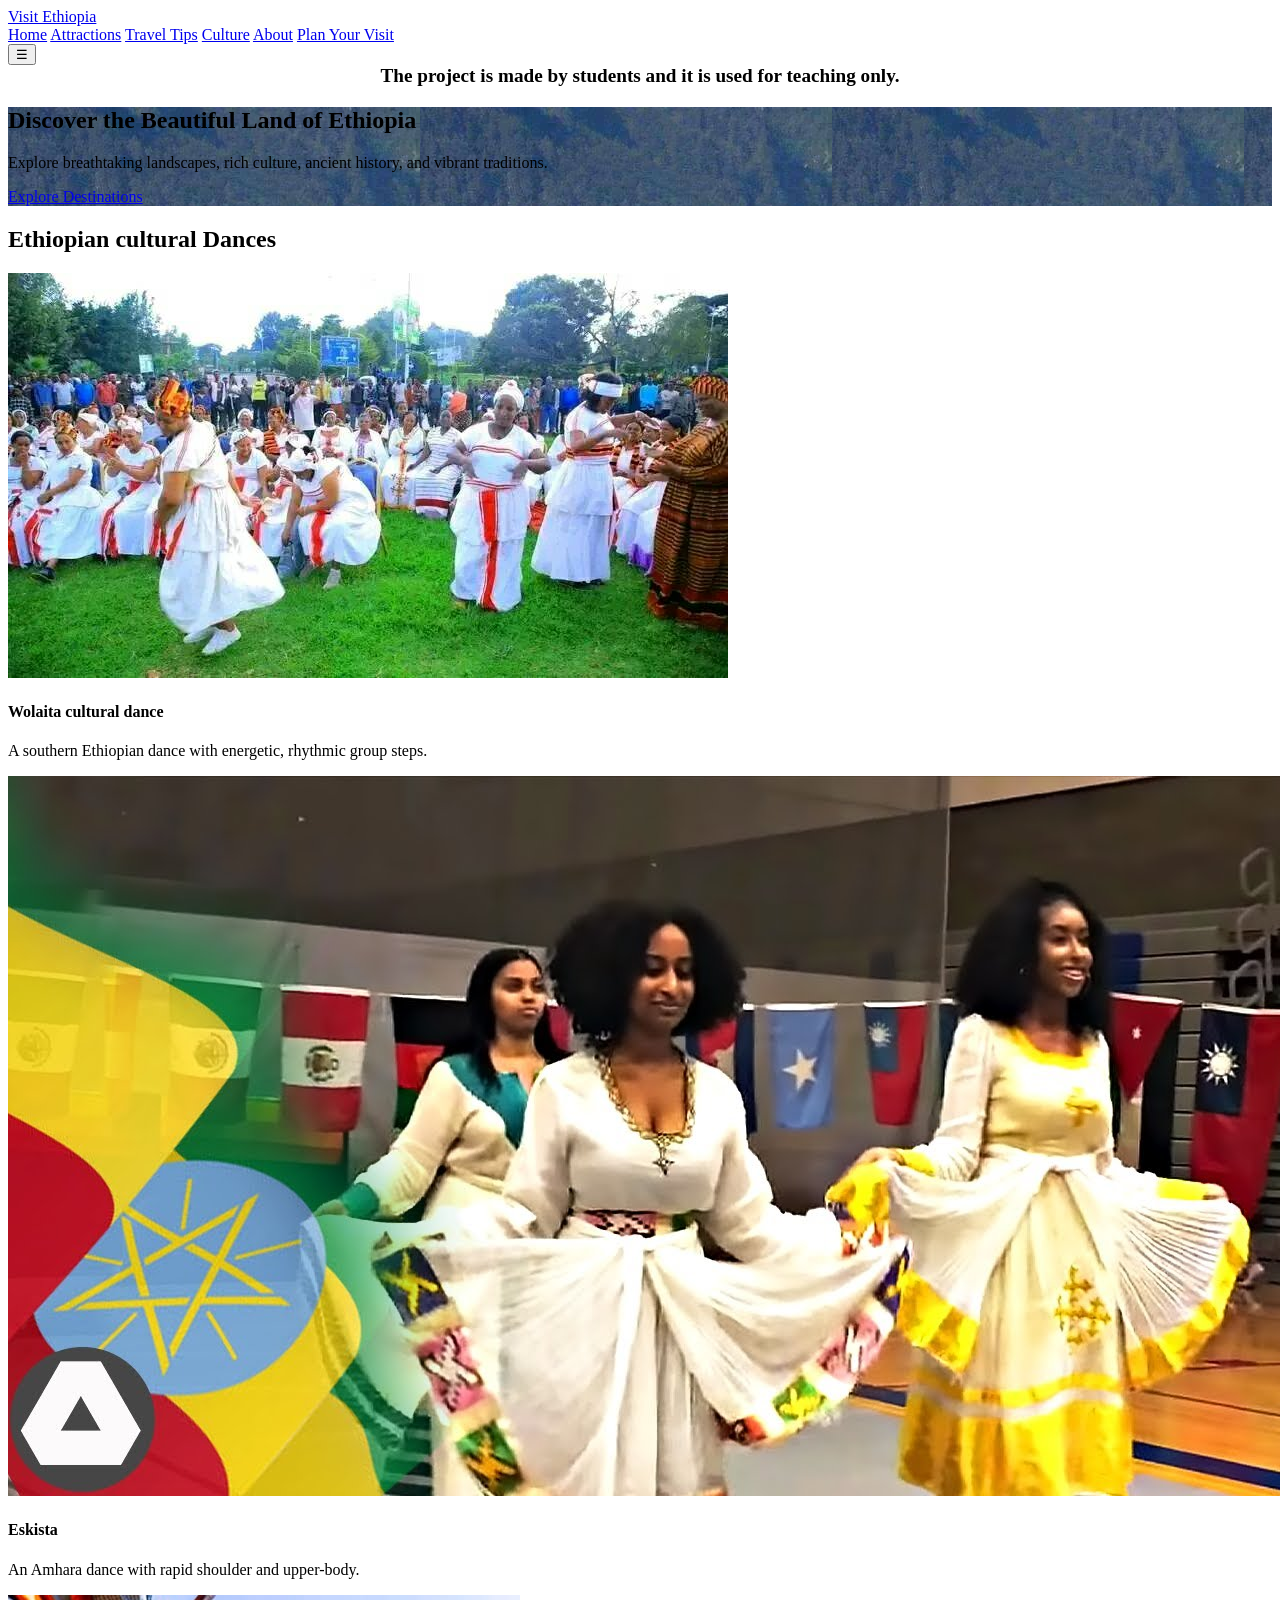
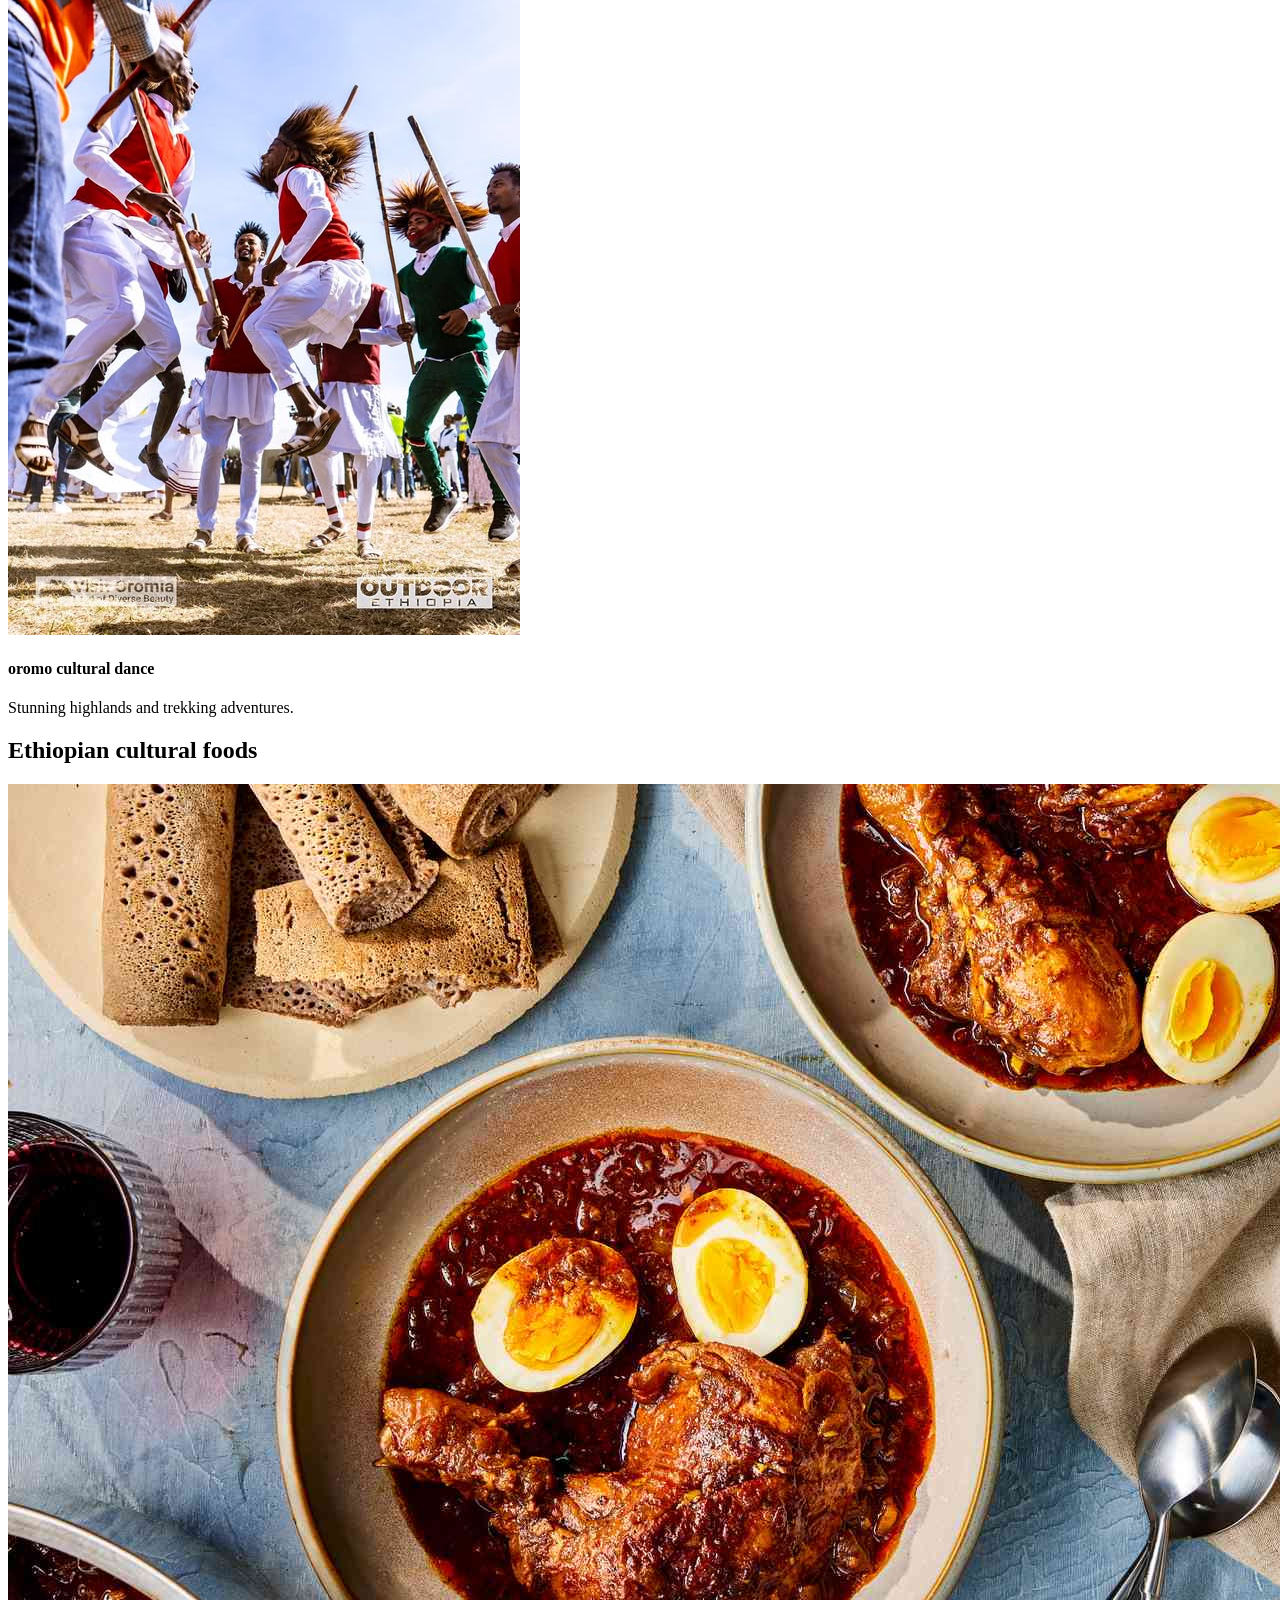
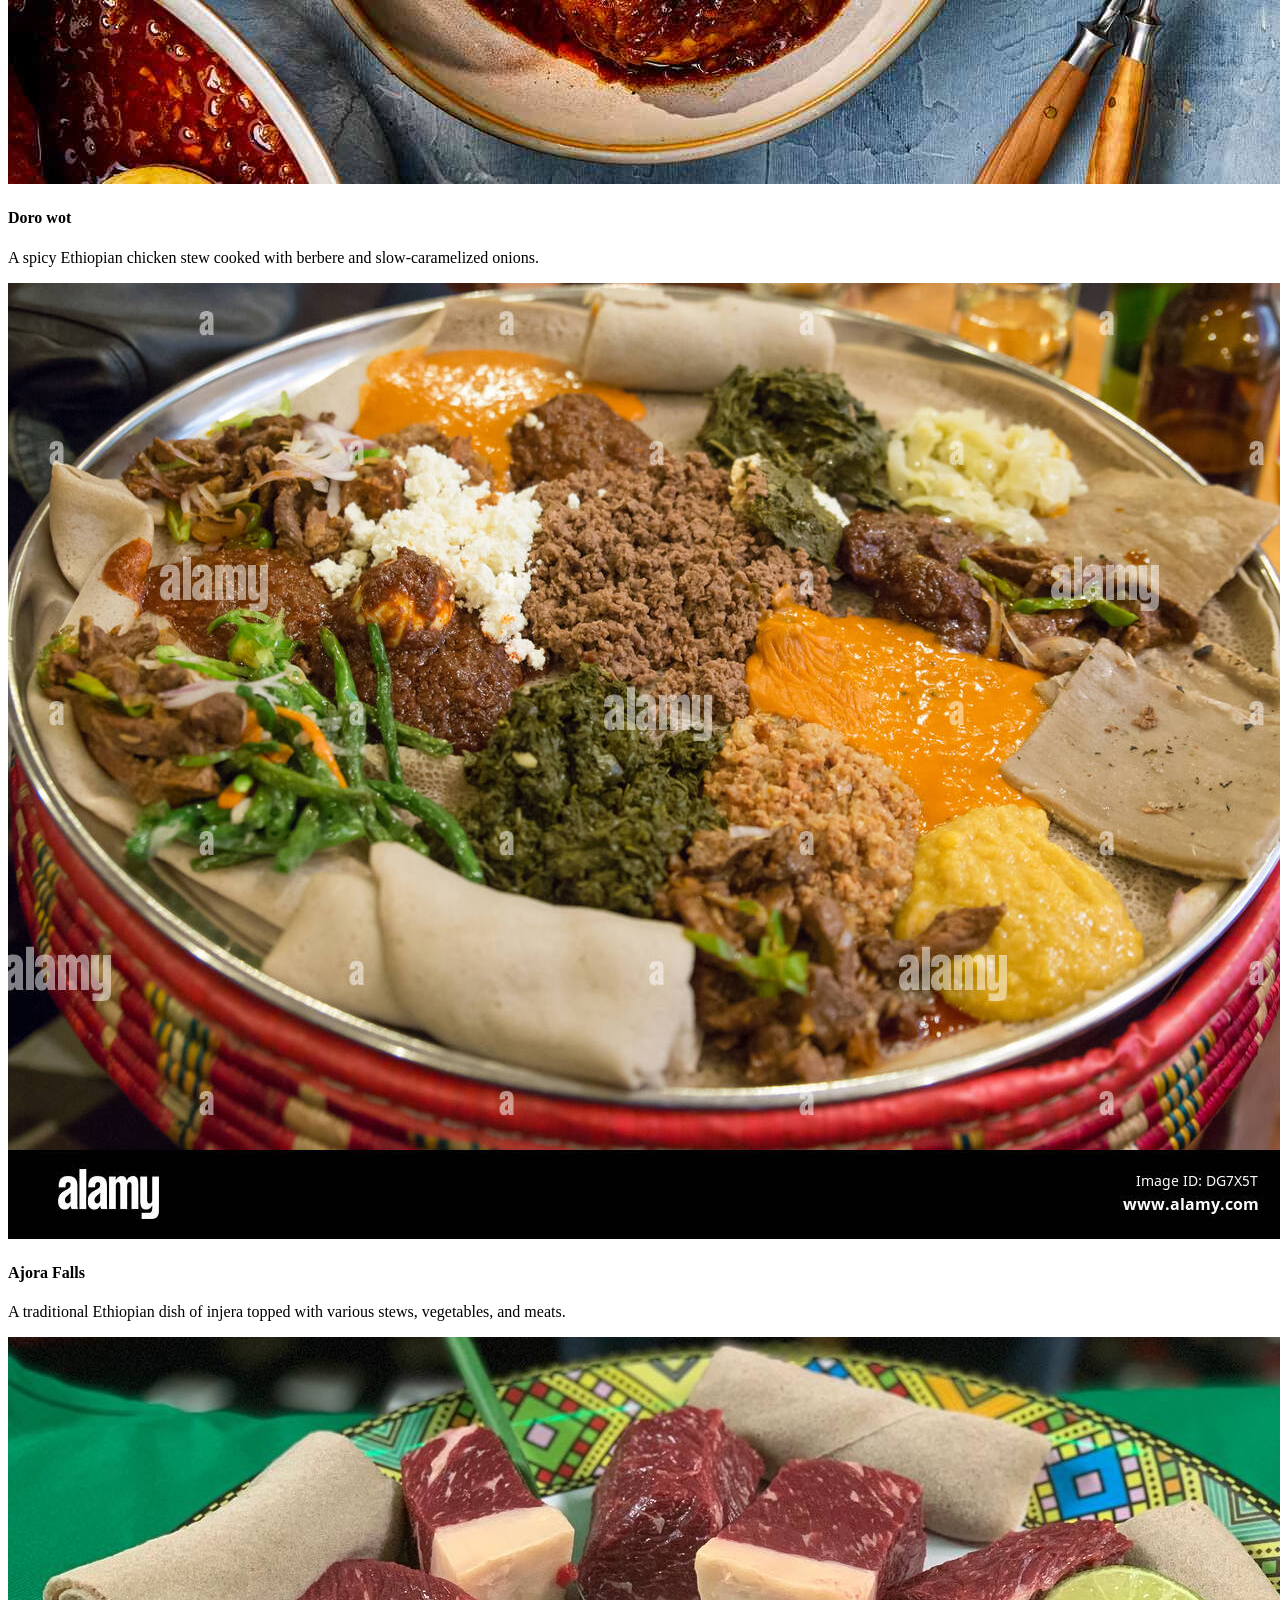
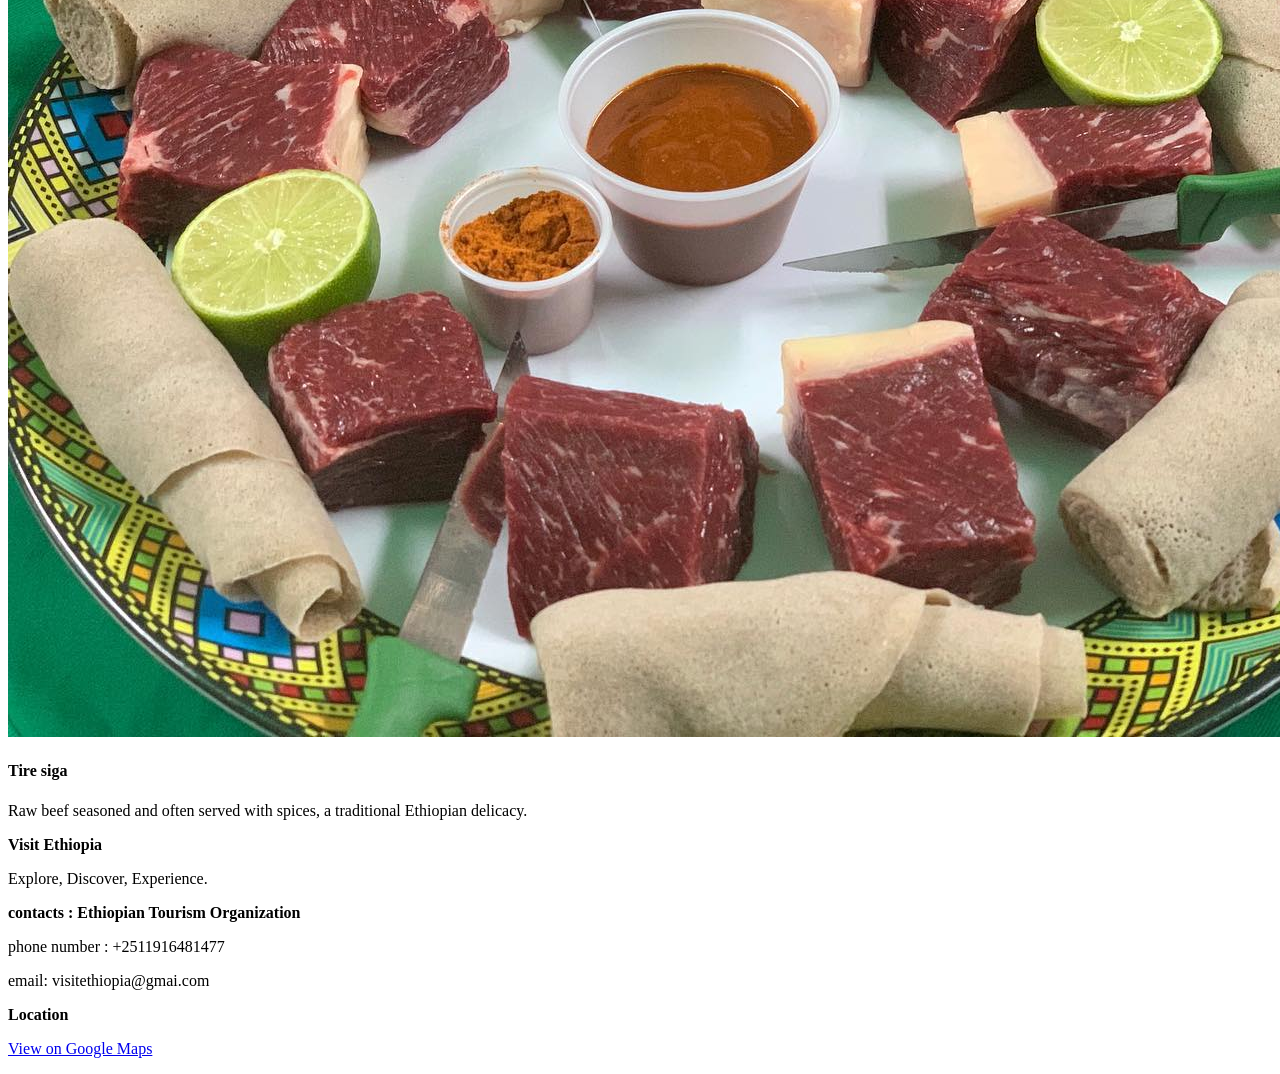
==== index.html @ 826cf7a2 "Initial commit" ====
<!DOCTYPE html>
<html lang="en">
<head>
  <meta charset="UTF-8">
  <meta name="viewport" content="width=device-width, initial-scale=1.0">
  <title>Home - Visit Ethiopia</title>
  <link rel="stylesheet" href="css/style.css">
</head>
<body>
  <header class="site-header">
    <div class="header-inner">
      <div class="brand">     <span class="logo"></span>
        <a href="index.html">
          
     
          <span>Visit Ethiopia</span>
          
          </a>

        
      </div>
      <nav class="nav">
        <a href="index.html">Home</a>
        <a href="attractions.html">Attractions</a>
        <a href="tips_contact.html">Travel Tips</a>
        <a href="culture.html">Culture</a>
        <a href="about.html">About</a>
        <a class="cta" href="tips_contact.html#contact">Plan Your Visit</a>
      </nav>
      <button class="menu-toggle">☰</button>
    </div>
    <div style="text-align: center; font-weight: 600; font-size: 1.2rem;">
            The project is made by students and it is used for teaching only.
    </div>
  </header>

  <main>
    <section class="hero" style="background-image:url('images/semen.jpg');">
      <div class="hero-text">
        <h1>Discover the Beautiful Land of Ethiopia</h1>
        <p>Explore breathtaking landscapes, rich culture, ancient history, and vibrant traditions.</p>
        <a class="btn" href="attractions.html">Explore Destinations</a>
      </div>
    </section>

    <section class="Ethiopian cultural  Dances">
      <h2>Ethiopian cultural  Dances</h2>
      <div class="grid cols-3">
        <div class="card">
          <img src="images/dance.jpg" alt="wolaita cultural dance">
          <h4>Wolaita cultural dance</h4>
          <p>A southern Ethiopian dance with energetic, rhythmic group steps.</p>
        </div>
        <div class="card">
          <img src="images/eskista.jpg" alt="amhara cultural dance ">
          <h4>Eskista</h4>
          <p>An Amhara dance with rapid shoulder and upper-body.</p>
        </div>
        <div class="card">
          <img src="images/oromo.jpg" alt="oromo cultural dance">
          <h4>oromo cultural dance</h4>
          <p>Stunning highlands and trekking adventures.</p>
        </div>
    </section>

    <section class="Ethiopian cultural foods ">
      <h2>Ethiopian cultural  foods </h2>
      <div class="grid cols-3">
        <div class="card">
          <img src="images/dorowot.jpg" alt="wolaita cultural dance">
          <h4>Doro wot </h4>
          <p>A spicy Ethiopian chicken stew cooked with berbere and slow-caramelized onions.</p>
        </div>
        <div class="card">
          <img src="images/beyayinet.jpg" alt="Beyayinet">
          <h4>Ajora Falls</h4>
          <p>A traditional Ethiopian dish of injera topped with various stews, vegetables, and meats.</p>
        </div>
        <div class="card">
          <img src="images/tiresiga.jpg" alt="oromo cultural dance">
          <h4>Tire siga</h4>
          <p>Raw beef seasoned and often served with spices, a traditional Ethiopian delicacy.</p>
        </div>
    </section>
  </main>

 <footer class="site-footer">


<div><strong>Visit Ethiopia</strong><p>Explore, Discover, Experience.</p></div>
  <div><strong>contacts : Ethiopian Tourism Organization </strong><p>phone number : +2511916481477</p>
  <p>email: visitethiopia@gmai.com</p>
  </div>
  <div>
  <strong>  Location</strong>
  <p>
    <a href="https://maps.app.goo.gl/RRPnk1ho6EVLP6Pg9" target="_blank">
      View on Google Maps
    </a>
  </p>

</div>

  <!--<h2>Recommended Hotels</h2>-->
</footer>

  <script src="js/scripts.js"></script>

  <!-- ✅ LIGHTBOX IMAGE VIEWER ADDED BELOW (Only New Feature) -->
  <style>
    #imageLightbox {
      position: fixed;
      inset: 0;
      background: rgba(0,0,0,0.85);
      display: none;
      justify-content: center;
      align-items: center;
      z-index: 9999;
      padding: 20px;
    }
    #imageLightbox img {
      max-width: 100%;
      max-height: 90%;
      border-radius: 10px;
    }
    #closeLightbox {
      position: fixed;
      top: 20px;
      right: 20px;
      font-size: 2rem;
      color: white;
      cursor: pointer;
      font-weight: bold;
    }
  </style>

  <!-- Lightbox Container -->
  <div id="imageLightbox">
    <span id="closeLightbox">✖</span>
    <img src="" id="lightboxImg">
  </div>

  <script>
    // Get all images on the page
    const allImages = document.querySelectorAll("img");

    const lightbox = document.getElementById("imageLightbox");
    const lightboxImg = document.getElementById("lightboxImg");
    const closeLightbox = document.getElementById("closeLightbox");

    // Add click event to each image
    allImages.forEach(img => {
      img.style.cursor = "pointer";
      img.addEventListener("click", () => {
        lightbox.style.display = "flex";
        lightboxImg.src = img.src;
      });
    });

    // Close the lightbox
    closeLightbox.addEventListener("click", () => {
      lightbox.style.display = "none";
    });

    // Close when clicking outside the image
    lightbox.addEventListener("click", (e) => {
      if (e.target === lightbox) {
        lightbox.style.display = "none";
      }
    });

    const toggle = document.querySelector('.menu-toggle');
    const nav = document.querySelector('.nav');

   toggle.addEventListener('click', () => {
    nav.style.display = nav.style.display === 'flex' ? 'none' : 'flex';
  });
  </script>

</body>
</html>
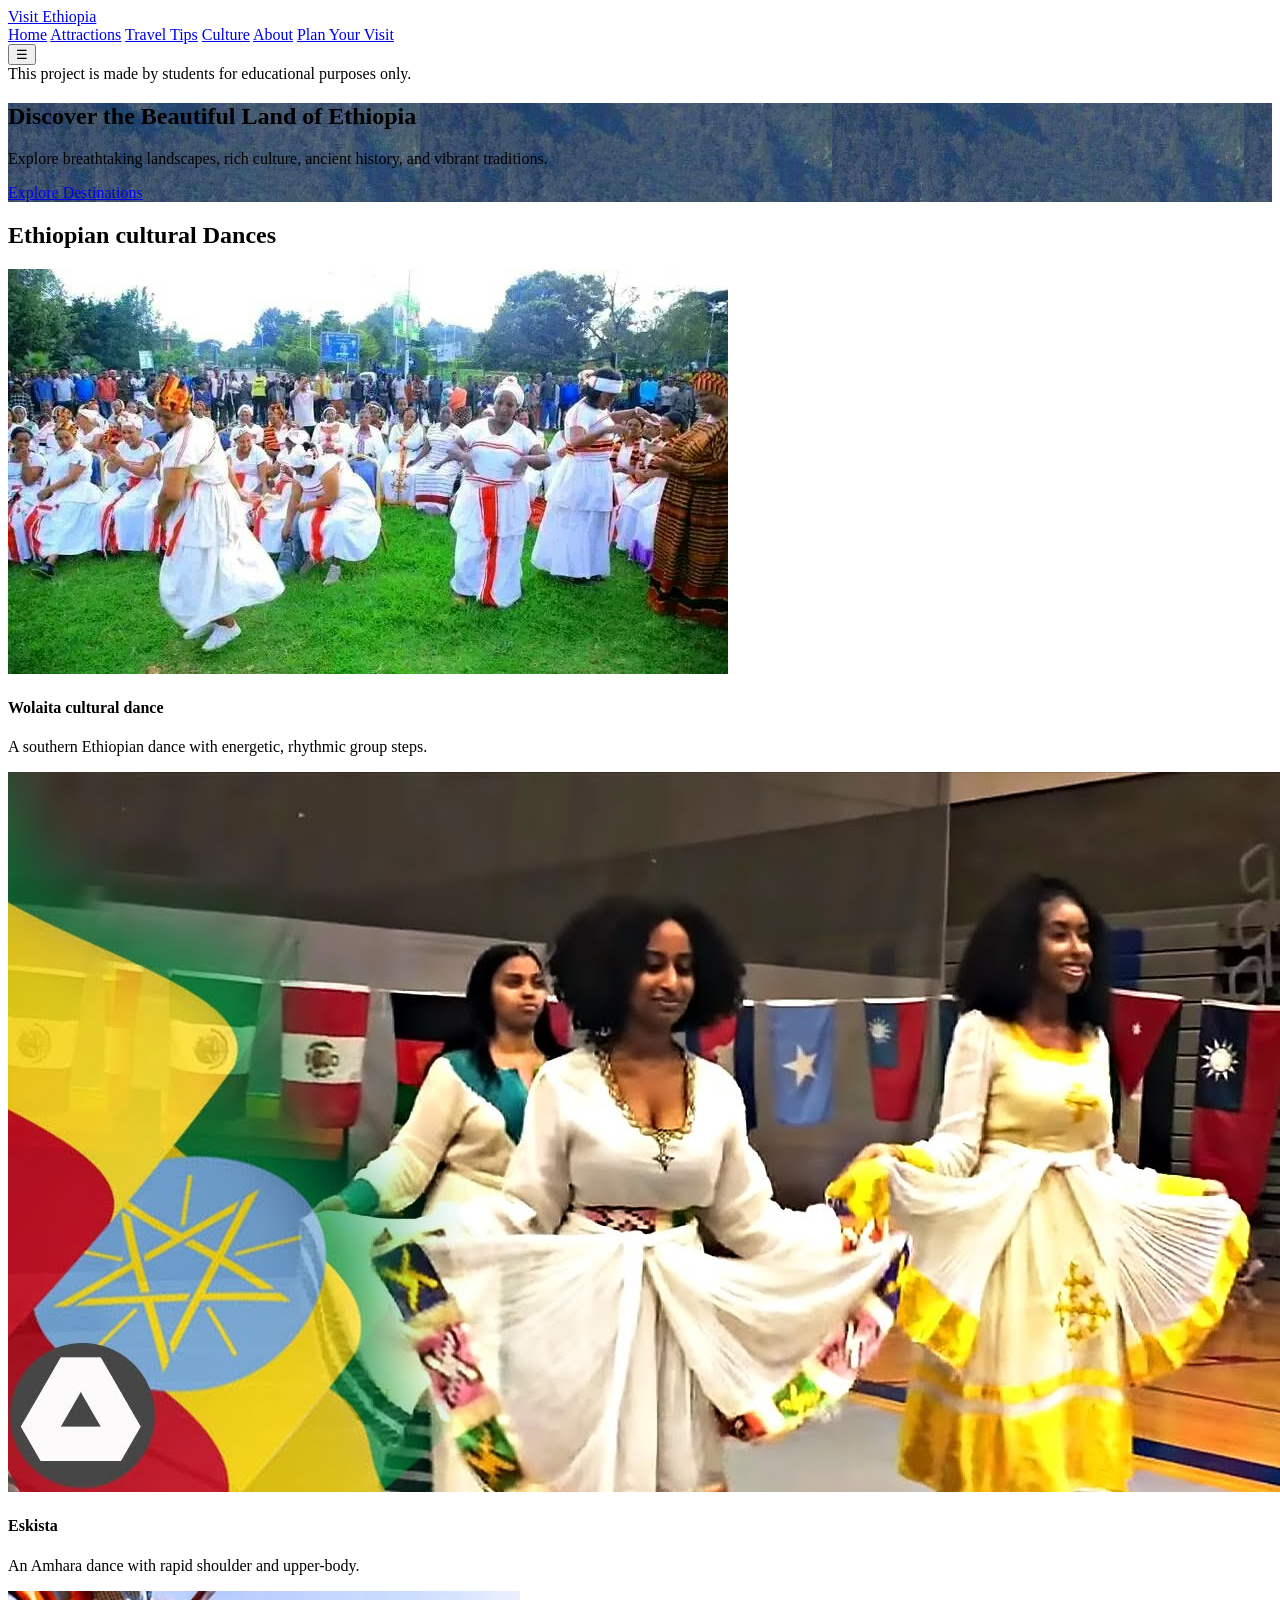
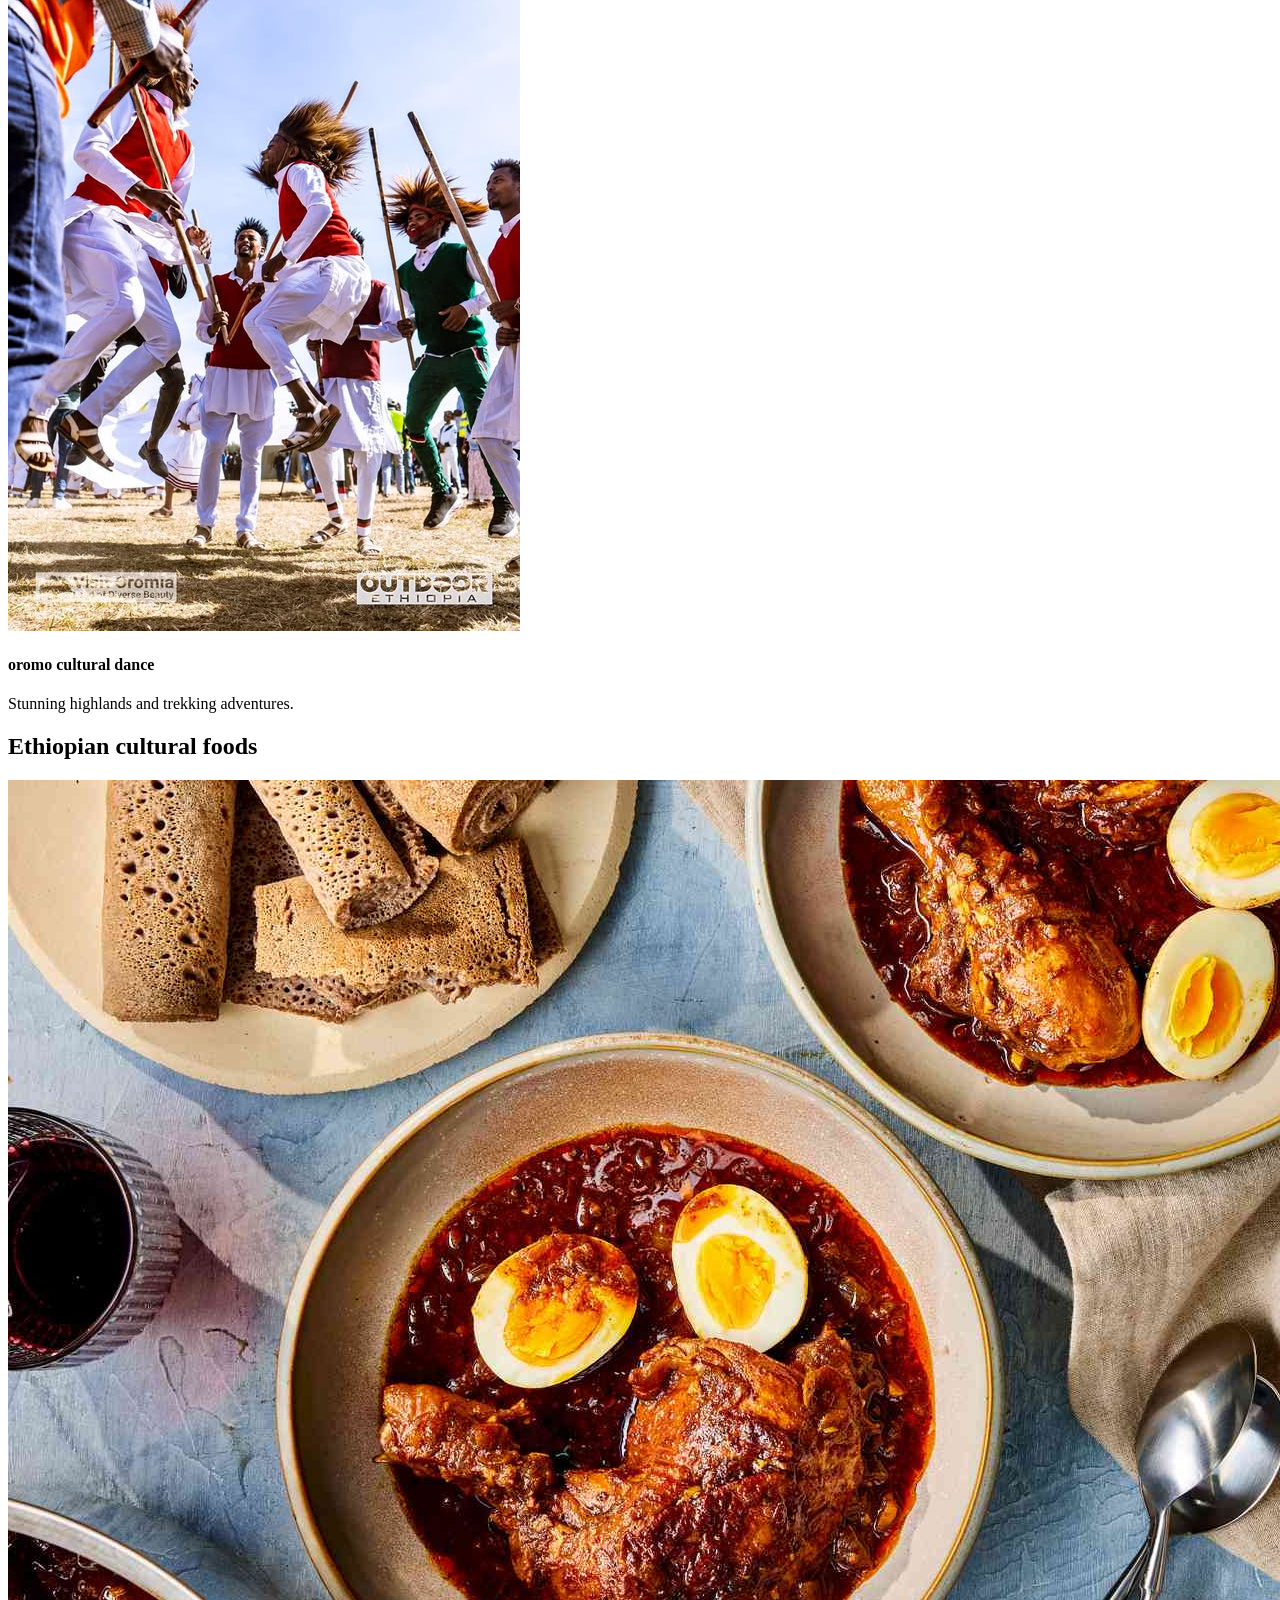
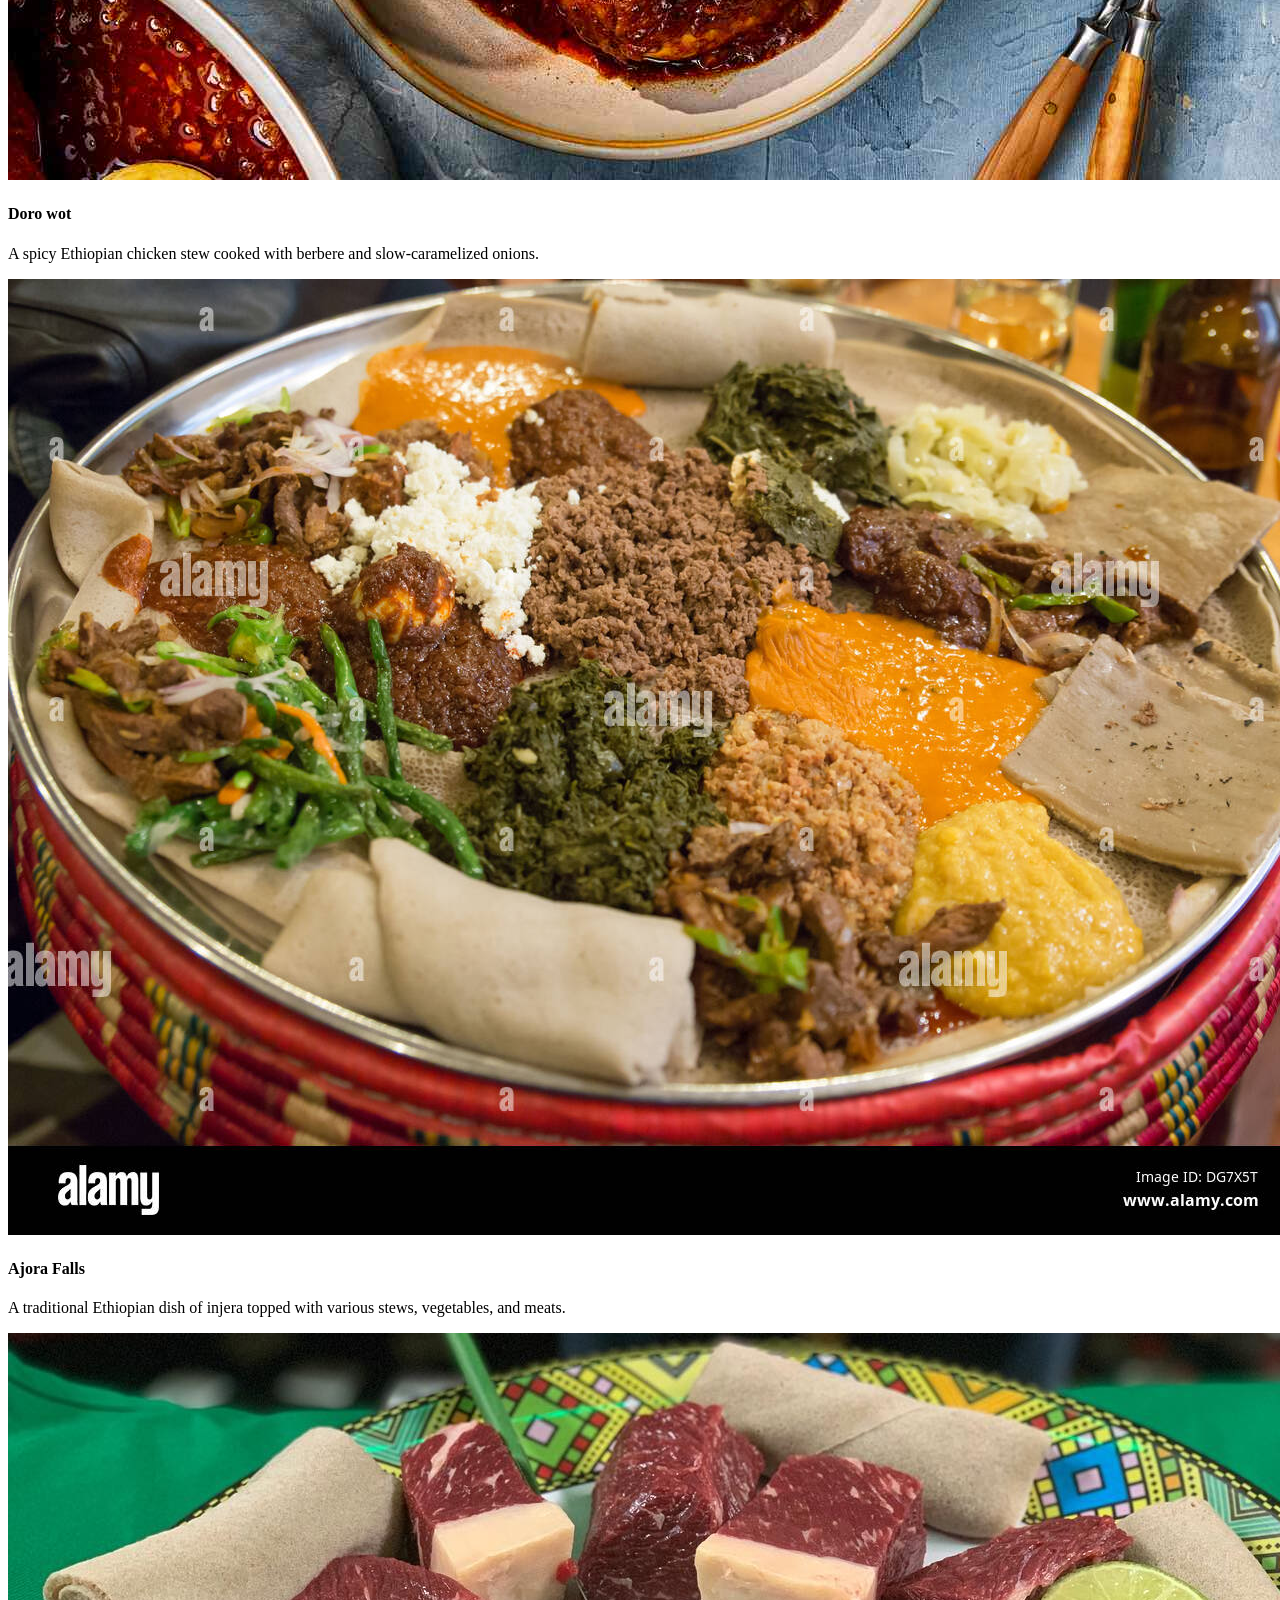
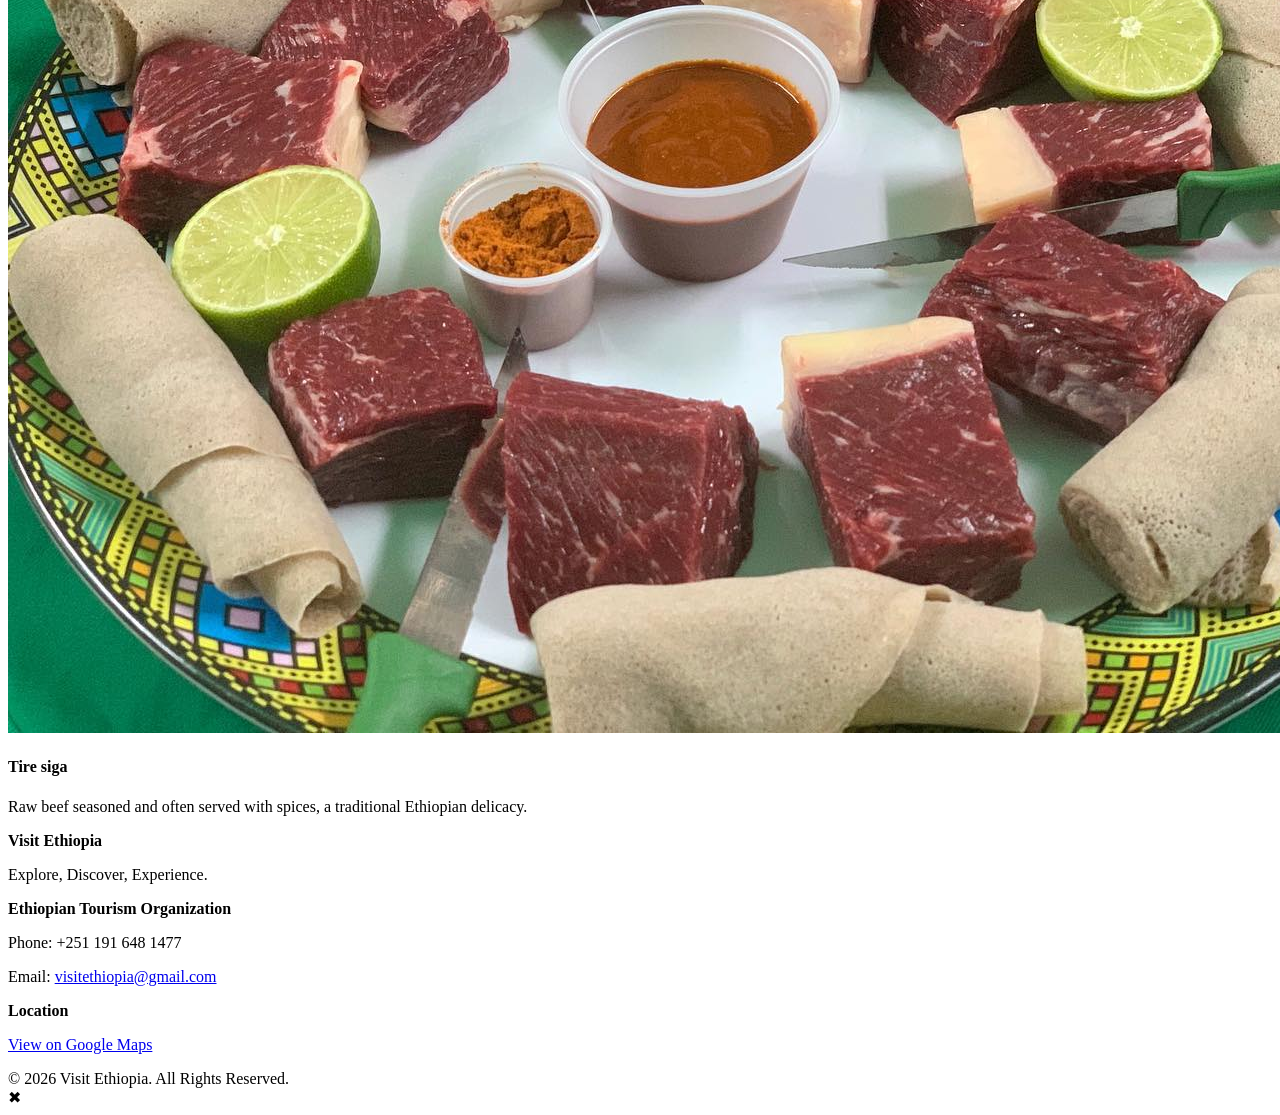
==== commit 6e04026c: "remove css js from index.html" ====
--- a/index.html
+++ b/index.html
@@ -11,13 +11,8 @@
     <div class="header-inner">
       <div class="brand">     <span class="logo"></span>
         <a href="index.html">
-          
-     
           <span>Visit Ethiopia</span>
-          
           </a>
-
-        
       </div>
       <nav class="nav">
         <a href="index.html">Home</a>
@@ -29,10 +24,10 @@
       </nav>
       <button class="menu-toggle">☰</button>
     </div>
-    <div style="text-align: center; font-weight: 600; font-size: 1.2rem;">
-            The project is made by students and it is used for teaching only.
-    </div>
-  </header>
+    <div class="student-disclaimer">
+    This project is made by students for educational purposes only.
+</div>
+</header>
 
   <main>
     <section class="hero" style="background-image:url('images/semen.jpg');">
@@ -84,55 +79,36 @@
     </section>
   </main>
 
- <footer class="site-footer">
+<footer class="site-footer">
+  <div class="footer-content">
+    
+    <div class="footer-section">
+      <strong>Visit Ethiopia</strong>
+      <p>Explore, Discover, Experience.</p>
+    </div>
+
+    <div class="footer-section">
+      <strong>Ethiopian Tourism Organization</strong>
+      <p>Phone: +251 191 648 1477</p>
+      <p>Email: <a href="mailto:visitethiopia@gmail.com">visitethiopia@gmail.com</a></p>
+    </div>
+
+    <div class="footer-section">
+      <strong>Location</strong>
+      <p>
+        <a href="https://maps.app.goo.gl/RRPnk1ho6EVLP6Pg9" target="_blank">
+          View on Google Maps
+        </a>
+      </p>
+    </div>
+
+  </div>
+  <div class="footer-bottom">
+  &copy; <span id="year"></span> Visit Ethiopia. All Rights Reserved.
+</div>
 
 
-<div><strong>Visit Ethiopia</strong><p>Explore, Discover, Experience.</p></div>
-  <div><strong>contacts : Ethiopian Tourism Organization </strong><p>phone number : +2511916481477</p>
-  <p>email: visitethiopia@gmai.com</p>
-  </div>
-  <div>
-  <strong>  Location</strong>
-  <p>
-    <a href="https://maps.app.goo.gl/RRPnk1ho6EVLP6Pg9" target="_blank">
-      View on Google Maps
-    </a>
-  </p>
-
-</div>
-
-  <!--<h2>Recommended Hotels</h2>-->
 </footer>
-
-  <script src="js/scripts.js"></script>
-
-  <!-- ✅ LIGHTBOX IMAGE VIEWER ADDED BELOW (Only New Feature) -->
-  <style>
-    #imageLightbox {
-      position: fixed;
-      inset: 0;
-      background: rgba(0,0,0,0.85);
-      display: none;
-      justify-content: center;
-      align-items: center;
-      z-index: 9999;
-      padding: 20px;
-    }
-    #imageLightbox img {
-      max-width: 100%;
-      max-height: 90%;
-      border-radius: 10px;
-    }
-    #closeLightbox {
-      position: fixed;
-      top: 20px;
-      right: 20px;
-      font-size: 2rem;
-      color: white;
-      cursor: pointer;
-      font-weight: bold;
-    }
-  </style>
 
   <!-- Lightbox Container -->
   <div id="imageLightbox">
@@ -140,42 +116,10 @@
     <img src="" id="lightboxImg">
   </div>
 
-  <script>
-    // Get all images on the page
-    const allImages = document.querySelectorAll("img");
 
-    const lightbox = document.getElementById("imageLightbox");
-    const lightboxImg = document.getElementById("lightboxImg");
-    const closeLightbox = document.getElementById("closeLightbox");
+  <script src="js/scripts.js"></script>
 
-    // Add click event to each image
-    allImages.forEach(img => {
-      img.style.cursor = "pointer";
-      img.addEventListener("click", () => {
-        lightbox.style.display = "flex";
-        lightboxImg.src = img.src;
-      });
-    });
-
-    // Close the lightbox
-    closeLightbox.addEventListener("click", () => {
-      lightbox.style.display = "none";
-    });
-
-    // Close when clicking outside the image
-    lightbox.addEventListener("click", (e) => {
-      if (e.target === lightbox) {
-        lightbox.style.display = "none";
-      }
-    });
-
-    const toggle = document.querySelector('.menu-toggle');
-    const nav = document.querySelector('.nav');
-
-   toggle.addEventListener('click', () => {
-    nav.style.display = nav.style.display === 'flex' ? 'none' : 'flex';
-  });
-  </script>
-
+  <!-- ✅ LIGHTBOX IMAGE VIEWER ADDED BELOW (Only New Feature) -->
+  
 </body>
 </html>
